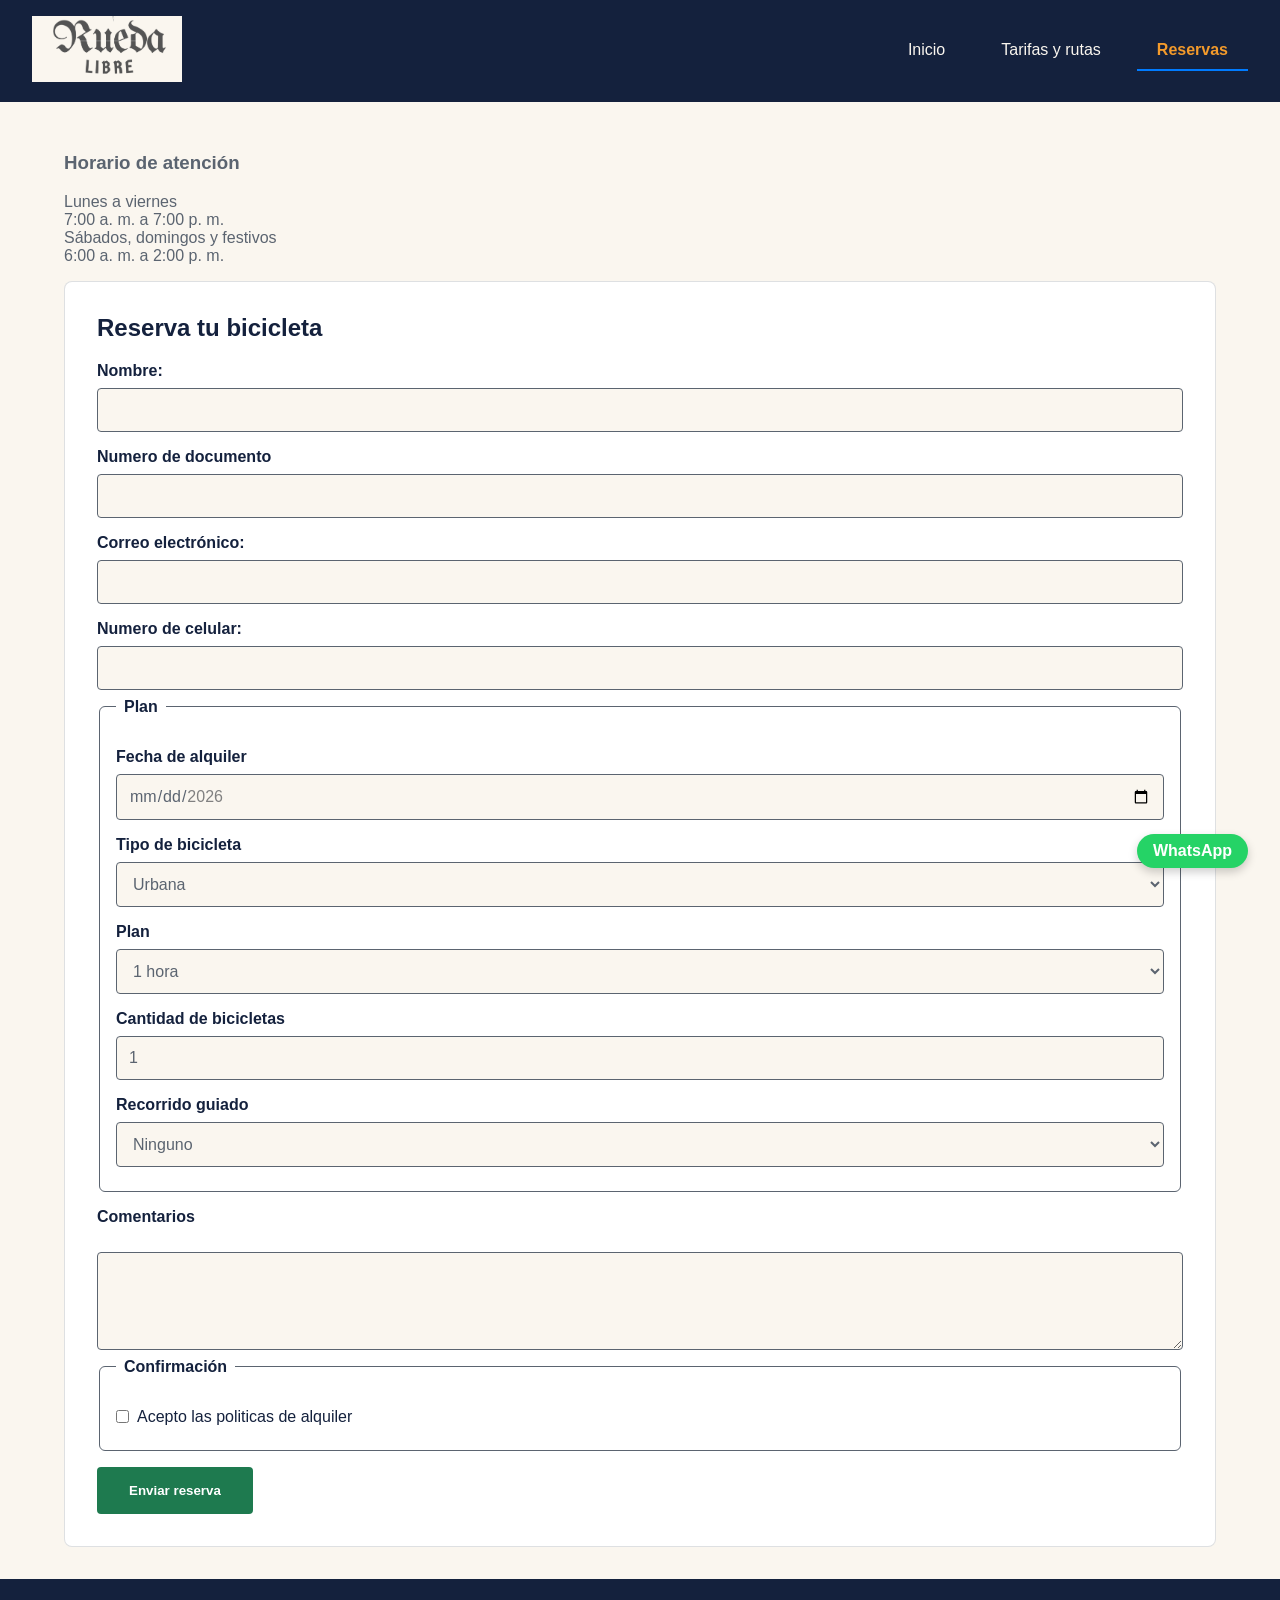
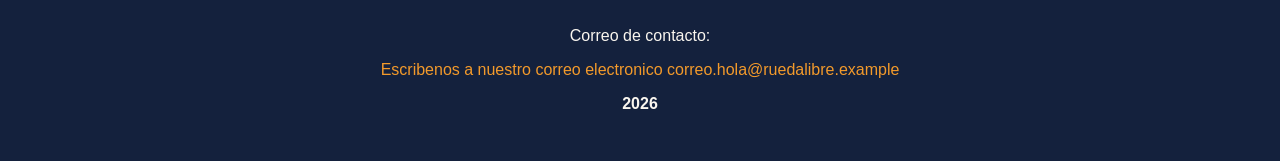
==== paginas/reservas.html @ 6d000d9d "En este commit se arregla el menú y problemas de titulo activo" ====
<!DOCTYPE html>
<html lang="es">

<head>
  <meta charset="UTF-8">
  <title>Rueda Libre</title>
  <link rel="preconnect" href="https://fonts.googleapis.com">
  <link rel="preconnect" href="https://fonts.gstatic.com" crossorigin>
  <link href="https://fonts.googleapis.com/css2?family=Montserrat:wght@700&family=Open+Sans:wght@400;600&display=swap">
  <link rel="stylesheet" href="../css/styles.css">
  <title>Reservas</title>
</head>
<!-- Menu -->
<header>
  <div style="text-align: left;">
    <a href="../index.html">
      <img src="../img/logo2.png" alt="loguito" width="150px">
    </a>
  </div>
  <nav class="menu-container">
    <ul id="menu">
      <li><a href="../index.html" class="menu-btn">Inicio</a></li>
      <li><a href="tarifas.html" class="menu-btn">Tarifas y rutas</a></li>
      <li><a href="reservas.html" class="menu-btn">Reservas</a></li>
    </ul>
  </nav>
</header>

<script>
  document.addEventListener("DOMContentLoaded", () => {
    let pathActual = window.location.pathname;

    if (pathActual.endsWith('/') || pathActual === '') {
      pathActual = 'index.html';
    }

    const enlaces = document.querySelectorAll("#menu .menu-btn");

    enlaces.forEach(enlace => {
      const hrefEnlace = enlace.getAttribute("href");
      if (pathActual.endsWith(hrefEnlace)) {
        enlace.classList.add("activo");
      }
    });
  });
</script>

<body>

  <!-- Formulario -->
  <main>
    <section>
      <h3>Horario de atención</h3>
      <dl>
        <dt>Lunes a viernes </dt>
        <dt>7:00 a. m. a 7:00 p. m.</dt>
        <dt>Sábados, domingos y festivos</dt>
        <dt>6:00 a. m. a 2:00 p. m.</dt>
      </dl>
    </section>
    <section>
      <form action="#" method="POST">
        <h2>Reserva tu bicicleta</h2>
        </fieldset>
        <p>
          <label for="name">
            <span>Nombre:</span>
            <strong><abbr title="required min"></abbr></strong>
          </label>
          <input type="text" id="name" name="username" required minlength="3" />
        </p>
        <p>
          <label for="documento">Numero de documento</label>
          <input type="text" id="documento" name="documento" inputmode="numeric" required pattern="[0-9]{6,10}"
            title="Solo numeros entre 6 y 10 digitos">

        </p>
        <p>
          <label for="mail">
            <span>Correo electrónico:</span>
            <strong><abbr title="required"></abbr></strong>
          </label>
          <input type="email" id="mail" name="usermail" required />
        </p>
        <p>
          <label for="celular">Numero de celular: </label>
          <strong><abbr title="required"></abbr></strong>
          <input type="tel" id="celular" name="celular" required pattern="3[0-9]{9}"
            title="Debe tener 10 dígitos y empezar por 3 (Ej: 3123456789)" />
        </p>

        <fieldset>
          <legend>Plan</legend>
          <p>
            <label for="fecha"> Fecha de alquiler</label>
            <input type="date" id="fecha" name="fecha de alquiler" min="2026-11-01" max="2026-12-31" required>
          </p>
          <p>
            <label for="tipo de bicicleta"> Tipo de bicicleta</label>
            <select id="tipo de bicicleta" name="Seleccione tipo de bicicleta" required</option>
              <option value="Urbana">Urbana</option>
              <option value="Montaña">Montaña</option>
              <option value="Electrica">Electrica</option>
            </select>
          </p>
          <p>
            <label for="Plan"> Plan</label>
            <select id="Plan" name="Plan" <option value="ninguno">Ninguno </option>
              <option value="1 hora">1 hora</option>
              <option value="Medio día (4h)">Medio día (4h)</option>
              <option value="Día completo">Día completo</option>
            </select>
          </p>

          <p>
            <label for="cantidad">Cantidad de bicicletas</label>
            <input type="number" id="cantidad" name="cantidad" value="1" min="1" max="6">
          </p>

          <p>
            <label for="recorrido">Recorrido guiado</label>
            <select id="recorrido" name="recorrido">
              <option value="ninguno">Ninguno</option>
              <option value="rio-y-parques">Rio y Parques</option>
              <option value="sabores-de-barrio">Sabores de Barrio</option>
              <option value="reto-las-palmas">Reto Las Palmas</option>
            </select>
          </p>
        </fieldset>
        <p>
          <label for="comentarios">Comentarios</label><br>
          <textarea id="comentarios" name="comentarios" rows="4" cols="40" maxlength="300"></textarea>
        </p>
        <fieldset>
          <legend>Confirmación</legend>
          <p>
            <input type="checkbox" id="politicas" name="politicas" value="aceptadas" required>
            <label for="politicas">Acepto las politicas de alquiler</label>
          </p>
        </fieldset>

        <button type="submit">Enviar reserva</button>
      </form>
    </section>
    </section>

  </main>

  <a href="https://wa.me/573000000000" class="whatsapp-flotante" target="_blank" rel="noopener">WhatsApp</a>

  <footer>
    <p>Correo de contacto:</p>
    <a href="mailto:correo.hola@ruedalibre.example">Escribenos a nuestro correo electronico
      correo.hola@ruedalibre.example </a>
    <p><strong>2026</strong></p>
  </footer>
</body>

</html>
---- css/styles.css ----
/* =================================================_
   1. VARIABLES GLOBALES Y CONFIGURACIÓN DE MARCA
================================================= */
:root {
  /* Colores de marca */
  --verde-ruta: #1E7A4F;
  --naranja-pedal: #F39A2B;
  --azul-noche: #14213D;
  --crema: #FAF6EF;
  --gris-asfalto: #5B6470;

  /* Tipografías */
  --fuente-titulos: 'Montserrat', sans-serif;
  --fuente-texto: 'Open Sans', sans-serif;

  /* Escala de espaciado */
  --espacio-sm: 0.5rem;
  /* 8px aprox */
  --espacio-md: 1rem;
  /* 16px aprox */
  --espacio-lg: 2rem;
  /* 32px aprox */
}

/* ESTILOS BASE Y HERENCIA */
/* Control del modelo de caja (MiniReto 11) */
*,
*::before,
*::after {
  box-sizing: border-box;
}

body {
  font-family: var(--fuente-texto);
  font-size: 1rem;
  font-weight: 400;
  color: var(--gris-asfalto);
  background-color: var(--crema);
  margin: 0;
  padding: 0;
  min-height: 100vh;
  display: flex;
  flex-direction: column;
}

/* Encabezados agrupados */
h1,
h2,
h4,
h5,
h6 {
  font-family: var(--fuente-titulos);
  font-weight: 700;
  color: var(--azul-noche);
  margin-top: 0;
}

/* Contenedor principal centrado (MiniReto 11) */
main {
  max-width: 1200px;
  width: 90%;
  margin: 0 auto;
  padding: var(--espacio-lg) 0;
  flex: 1;
}

/* NAVEGACIÓN Y ESTADOS */
header {
  background-color: var(--azul-noche);
  padding: var(--espacio-md) var(--espacio-lg);
  display: flex;
  justify-content: space-between;
  align-items: center;
  flex-wrap: wrap;
  gap: var(--espacio-md);
}

header h3 {
  font-size: 4.rem;
  color: #ffffff;
  margin: 1;
}

/* Menú horizontal sin viñetas */
#menu {
  display: flex;
  gap: var(--espacio-md);
  list-style: none;
  margin: 0;
  padding: 0;
}
.mi-texto {
  font-size: 18px;
  text-align: left;
}
/* Enlace activo de la página actual */
.menu-btn {
  padding: 10px 20px;
  text-decoration: none;
  color: #FAF6EF;
  display: inline-block;
  transition: all 0.35s;
  flex-wrap: wrap;
  flex-direction: right;
}

.menu-btn.activo {
  color: #F39A2B;
  font-weight: bold;
  border-bottom: 2px solid #007bff;
  /* Una línea bonita abajo */
}

.mi-imagen {
  width: 100px;
  height: auto;
  display: block; margin: 1 auto;
}


/* COMPONENTES: TARJETAS Y SECCIONES */
.tarjeta-servicio {
  background-color: var(--crema);
  border: 1px solid rgba(91, 100, 112, 0.2);
  border-radius: 8px;
  padding: var(--espacio-md);
  margin-bottom: var(--espacio-md);
  position: relative;
}

.tarjeta-servicio img {
  width: 100%;
  height: auto;
  border-radius: 4px;
}

/* Etiqueta "Nuevo" */
.etiqueta-nuevo {
  position: absolute;
  top: var(--espacio-md);
  right: var(--espacio-md);
  background-color: var(--naranja-pedal);
  color: #ffffff;
  font-family: var(--fuente-titulos);
  font-size: 0.85rem;
  font-weight: 700;
  padding: 0.25rem var(--espacio-sm);
  border-radius: 4px;
  text-transform: uppercase;
}

/* TABLAS DE TARIFAS */
table {
  width: 100%;
  border-collapse: collapse;
  margin-bottom: var(--espacio-lg);
  background-color: #ffffff;
  text-align: center;
  border-radius: 10px;
  overflow: hidden;
}

caption {
  font-family: var(--fuente-titulos);
  font-weight: 700;
  color: var(--azul-noche);
  margin-bottom: var(--espacio-sm);
  text-align: left;
  font-size: 1.2rem;
}

th,
td {
  padding: var(--espacio-md);
  border-bottom: 1px solid rgba(91, 100, 112, 0.15);
  text-align: left;
}

th {
  background-color: var(--azul-noche);
  color: var(--crema);
  font-family: var(--fuente-titulos);
}

/* FORMULARIO DE RESERVAS */
form {
  background-color: #ffffff;
  padding: var(--espacio-lg);
  border-radius: 8px;
  border: 1px solid rgba(91, 100, 112, 0.2);
}

form p {
  margin-bottom: var(--espacio-sm);
  display: flex;
  flex-direction: column;
}

form p:has(input[type="radio"]),
form p:has(input[type="checkbox"]) {
  flex-direction: row;
  align-items: center;
  gap: 0.5rem;
}

form input[type="radio"],
form input[type="checkbox"] {
  width: auto;
  margin: 0;
  cursor: pointer;
}

label {
  font-weight: 600;
  color: var(--azul-noche);
  margin-bottom: var(--espacio-sm);
}

form input[type="radio"]+label,
form input[type="checkbox"]+label {
  margin-bottom: 0;
  font-weight: normal;
  cursor: pointer;
}

label {
  font-weight: 600;
  color: var(--azul-noche);
  margin-bottom: var(--espacio-sm);
}

input[type="text"],
input[type="email"],
input[type="tel"],
input[type="date"],
input[type="number"],
select,
textarea {
  width: 100%;
  padding: 0.75rem;
  border: 1px solid var(--gris-asfalto);
  border-radius: 4px;
  font-family: var(--fuente-texto);
  font-size: 1rem;
  color: var(--gris-asfalto);
  background-color: var(--crema);
}

fieldset {
  border: 1px solid var(--gris-asfalto);
  border-radius: 6px;
  padding: var(--espacio-md);
  margin-bottom: var(--espacio-md);
}

legend {
  font-family: var(--fuente-titulos);
  font-weight: 700;
  color: var(--azul-noche);
  padding: 0 var(--espacio-sm);
}

/* Botones de acción y llamada a la acción (CTA) */
button[type="submit"],
.btn-cta {
  background-color: var(--verde-ruta);
  color: #ffffff;
  font-family: var(--fuente-titulos);
  font-weight: 700;
  padding: var(--espacio-md) var(--espacio-lg);
  border: none;
  border-radius: 4px;
  cursor: pointer;
  transition: background-color 0.2s ease;
  display: inline-block;
  text-align: center;
  text-decoration: none;
}

button[type="submit"]:hover,
.btn-cta:hover {
  background-color: #155c3c;
  /* Tono verde ligeramente más oscuro */
}

/* Whatssapsito*/
.whatsapp-flotante {
  position: fixed;
  bottom: var(--espacio-lg);
  right: var(--espacio-lg);
  background-color: #25D366;
  /* Color oficial de WhatsApp */
  color: #ffffff;
  padding: var(--espacio-sm) var(--espacio-md);
  border-radius: 50px;
  font-family: var(--fuente-titulos);
  font-weight: 700;
  text-decoration: none;
  box-shadow: 0 4px 10px rgba(0, 0, 0, 0.2);
  z-index: 1000;
  transition: transform 0.2s ease;
}

.whatsapp-flotante:hover {
  transform: scale(1.05);
  color: #ffffff;
}

/* PIE DE PÁGINA*/
footer {
  background-color: var(--azul-noche);
  color: var(--crema);
  text-align: center;
  padding: var(--espacio-lg);
  margin-top: auto;
}

footer a {
  color: var(--naranja-pedal);
  text-decoration: none;
}

footer a:hover {
  text-decoration: underline;
}
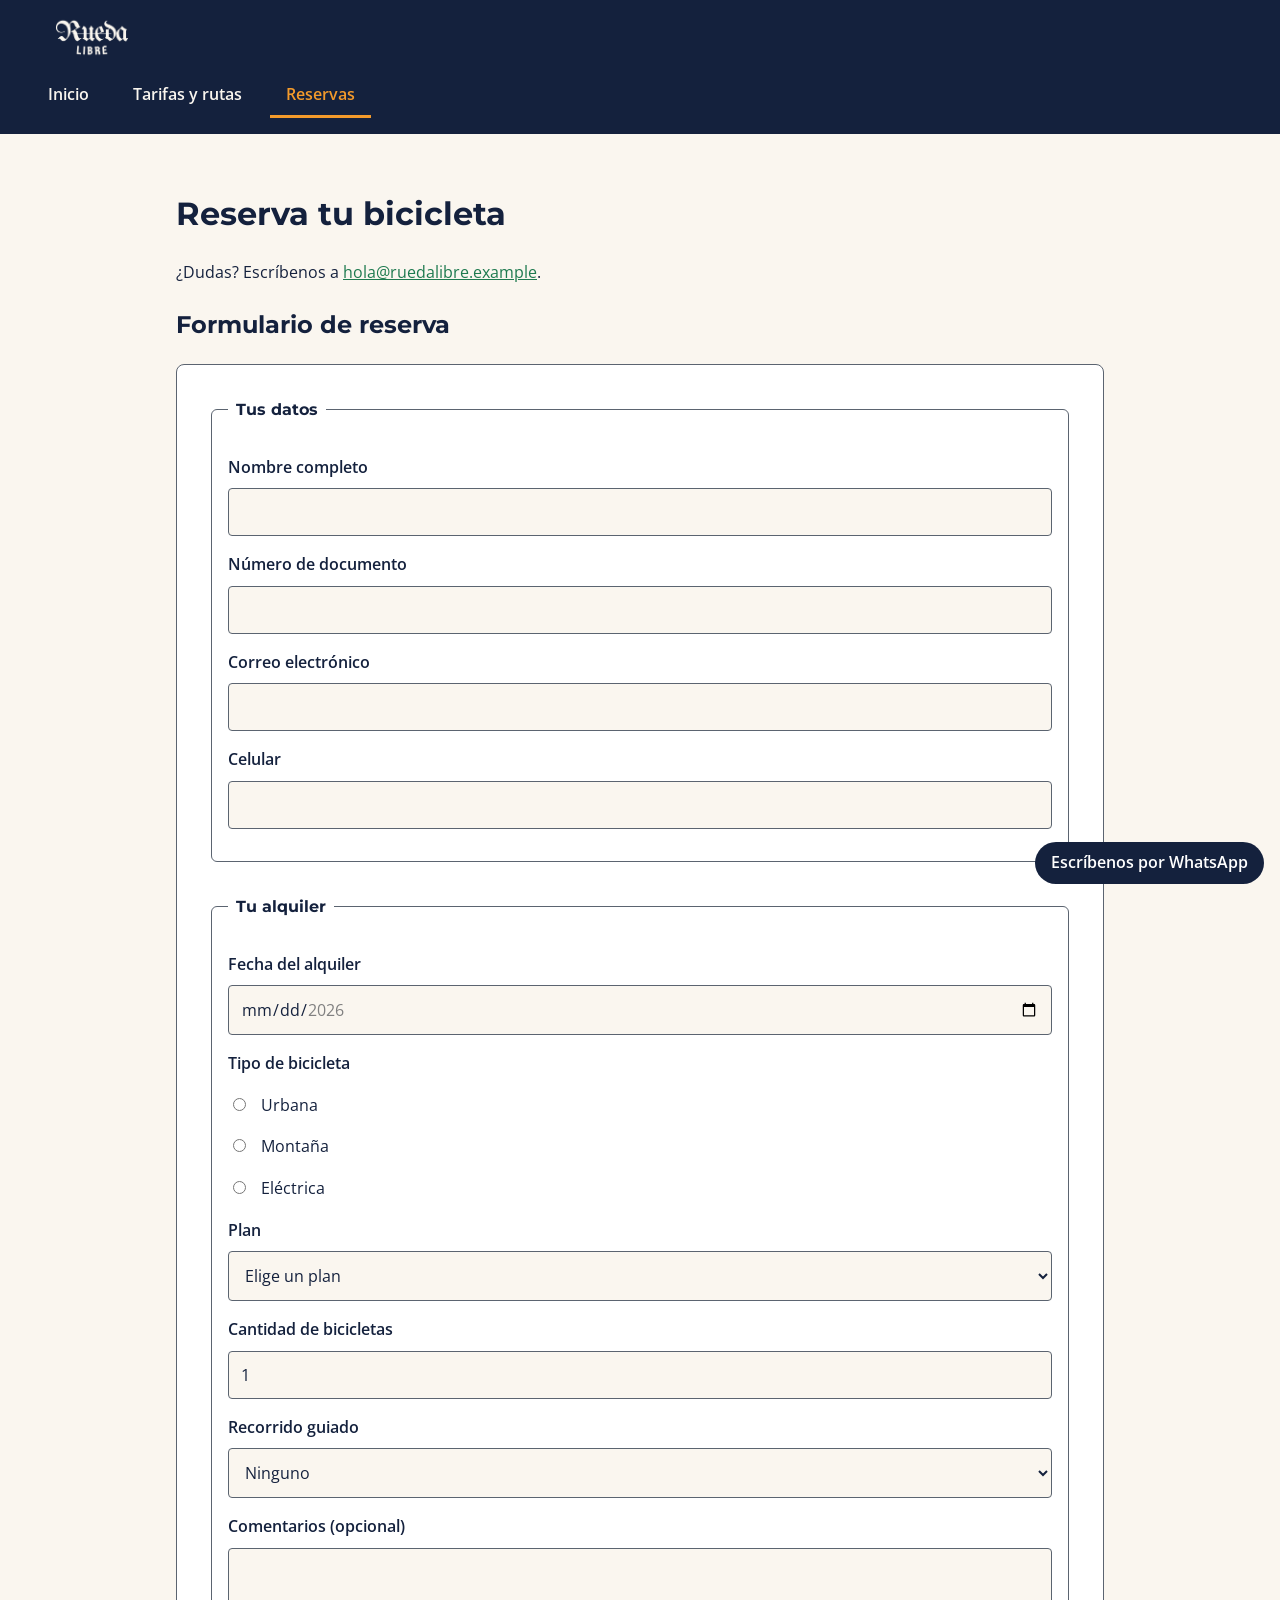
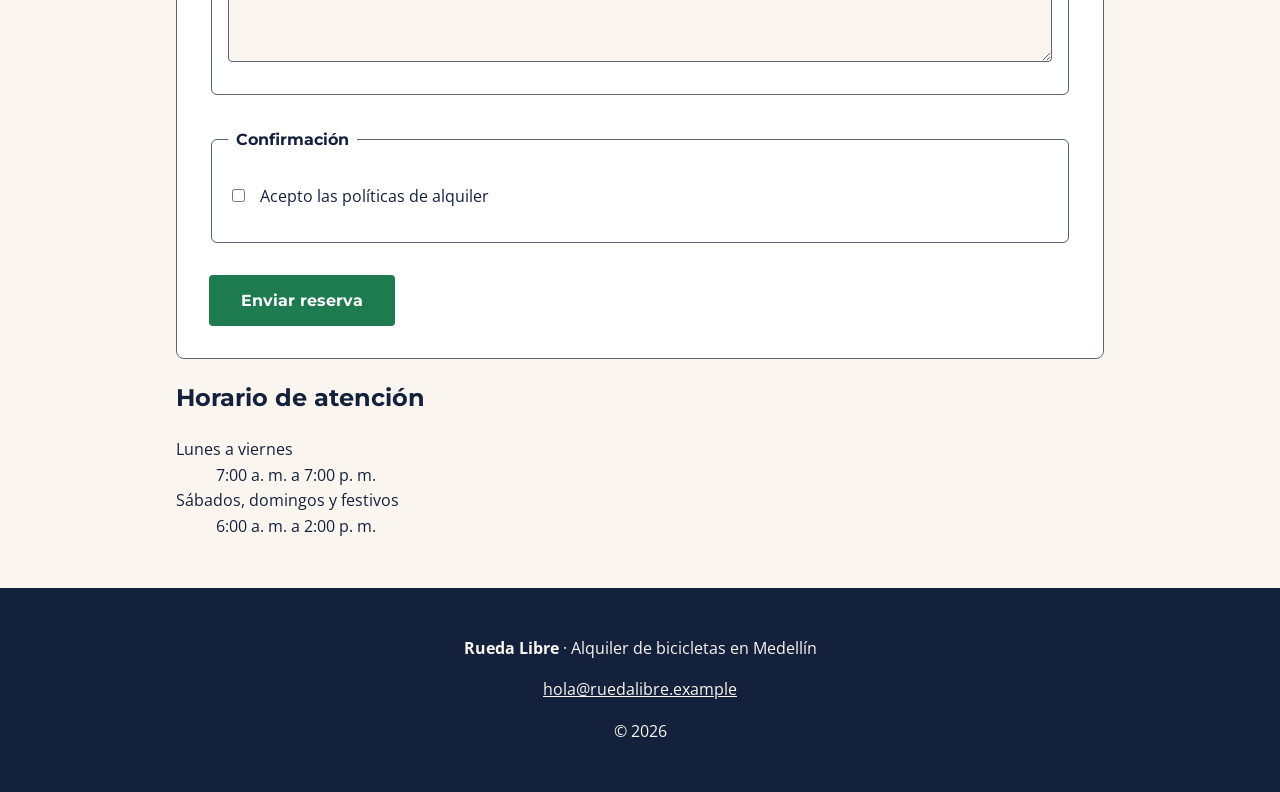
==== commit 4a93c976: "últimas correciones antes de enviar" ====
--- a/paginas/reservas.html
+++ b/paginas/reservas.html
@@ -3,157 +3,135 @@
 
 <head>
   <meta charset="UTF-8">
-  <title>Rueda Libre</title>
+  <meta name="viewport" content="width=device-width, initial-scale=1.0">
+  <meta name="description" content="Reserva tu bicicleta en Rueda Libre: formulario de reserva y horario de atención.">
+  <title>Reservas | Rueda Libre</title>
   <link rel="preconnect" href="https://fonts.googleapis.com">
   <link rel="preconnect" href="https://fonts.gstatic.com" crossorigin>
-  <link href="https://fonts.googleapis.com/css2?family=Montserrat:wght@700&family=Open+Sans:wght@400;600&display=swap">
+  <link href="https://fonts.googleapis.com/css2?family=Montserrat:wght@700&family=Open+Sans:wght@400;600&display=swap" rel="stylesheet">
   <link rel="stylesheet" href="../css/styles.css">
-  <title>Reservas</title>
 </head>
-<!-- Menu -->
-<header>
-  <div style="text-align: left;">
-    <a href="../index.html">
-      <img src="../img/logo2.png" alt="loguito" width="150px">
-    </a>
-  </div>
-  <nav class="menu-container">
-    <ul id="menu">
-      <li><a href="../index.html" class="menu-btn">Inicio</a></li>
-      <li><a href="tarifas.html" class="menu-btn">Tarifas y rutas</a></li>
-      <li><a href="reservas.html" class="menu-btn">Reservas</a></li>
-    </ul>
-  </nav>
-</header>
-
-<script>
-  document.addEventListener("DOMContentLoaded", () => {
-    let pathActual = window.location.pathname;
-
-    if (pathActual.endsWith('/') || pathActual === '') {
-      pathActual = 'index.html';
-    }
-
-    const enlaces = document.querySelectorAll("#menu .menu-btn");
-
-    enlaces.forEach(enlace => {
-      const hrefEnlace = enlace.getAttribute("href");
-      if (pathActual.endsWith(hrefEnlace)) {
-        enlace.classList.add("activo");
-      }
-    });
-  });
-</script>
 
 <body>
+  <header>
+    <a href="../index.html">
+      <img src="../img/logo2.png" alt="Rueda Libre, ir al inicio" width="120">
+    </a>
+    <nav>
+      <ul id="menu">
+        <li><a href="../index.html">Inicio</a></li>
+        <li><a href="tarifas.html">Tarifas y rutas</a></li>
+        <li><a href="reservas.html" class="activo">Reservas</a></li>
+      </ul>
+    </nav>
+  </header>
 
-  <!-- Formulario -->
   <main>
+    <h1>Reserva tu bicicleta</h1>
+    <p>¿Dudas? Escríbenos a <a href="mailto:hola@ruedalibre.example">hola@ruedalibre.example</a>.</p>
+
     <section>
-      <h3>Horario de atención</h3>
-      <dl>
-        <dt>Lunes a viernes </dt>
-        <dt>7:00 a. m. a 7:00 p. m.</dt>
-        <dt>Sábados, domingos y festivos</dt>
-        <dt>6:00 a. m. a 2:00 p. m.</dt>
-      </dl>
-    </section>
-    <section>
-      <form action="#" method="POST">
-        <h2>Reserva tu bicicleta</h2>
+      <h2>Formulario de reserva</h2>
+      <form action="#" method="post">
+        <fieldset>
+          <legend>Tus datos</legend>
+          <p>
+            <label for="nombre">Nombre completo</label>
+            <input type="text" id="nombre" name="nombre" required minlength="3">
+          </p>
+          <p>
+            <label for="documento">Número de documento</label>
+            <input type="text" id="documento" name="documento" inputmode="numeric" required pattern="[0-9]{6,10}"
+              title="Solo números, entre 6 y 10 dígitos">
+          </p>
+          <p>
+            <label for="correo">Correo electrónico</label>
+            <input type="email" id="correo" name="correo" required>
+          </p>
+          <p>
+            <label for="celular">Celular</label>
+            <input type="tel" id="celular" name="celular" required pattern="3[0-9]{9}"
+              title="10 dígitos que empiecen por 3, por ejemplo 3001234567">
+          </p>
         </fieldset>
-        <p>
-          <label for="name">
-            <span>Nombre:</span>
-            <strong><abbr title="required min"></abbr></strong>
-          </label>
-          <input type="text" id="name" name="username" required minlength="3" />
-        </p>
-        <p>
-          <label for="documento">Numero de documento</label>
-          <input type="text" id="documento" name="documento" inputmode="numeric" required pattern="[0-9]{6,10}"
-            title="Solo numeros entre 6 y 10 digitos">
-
-        </p>
-        <p>
-          <label for="mail">
-            <span>Correo electrónico:</span>
-            <strong><abbr title="required"></abbr></strong>
-          </label>
-          <input type="email" id="mail" name="usermail" required />
-        </p>
-        <p>
-          <label for="celular">Numero de celular: </label>
-          <strong><abbr title="required"></abbr></strong>
-          <input type="tel" id="celular" name="celular" required pattern="3[0-9]{9}"
-            title="Debe tener 10 dígitos y empezar por 3 (Ej: 3123456789)" />
-        </p>
 
         <fieldset>
-          <legend>Plan</legend>
+          <legend>Tu alquiler</legend>
           <p>
-            <label for="fecha"> Fecha de alquiler</label>
-            <input type="date" id="fecha" name="fecha de alquiler" min="2026-11-01" max="2026-12-31" required>
+            <label for="fecha">Fecha del alquiler</label>
+            <input type="date" id="fecha" name="fecha" required min="2026-11-01" max="2026-12-31">
+          </p>
+          <p class="opciones">Tipo de bicicleta</p>
+          <p class="opcion">
+            <input type="radio" id="urbana" name="tipo" value="urbana" required>
+            <label for="urbana">Urbana</label>
+          </p>
+          <p class="opcion">
+            <input type="radio" id="montana" name="tipo" value="montana">
+            <label for="montana">Montaña</label>
+          </p>
+          <p class="opcion">
+            <input type="radio" id="electrica" name="tipo" value="electrica">
+            <label for="electrica">Eléctrica</label>
           </p>
           <p>
-            <label for="tipo de bicicleta"> Tipo de bicicleta</label>
-            <select id="tipo de bicicleta" name="Seleccione tipo de bicicleta" required</option>
-              <option value="Urbana">Urbana</option>
-              <option value="Montaña">Montaña</option>
-              <option value="Electrica">Electrica</option>
+            <label for="plan">Plan</label>
+            <select id="plan" name="plan" required>
+              <option value="">Elige un plan</option>
+              <option value="1-hora">1 hora</option>
+              <option value="medio-dia">Medio día (4 h)</option>
+              <option value="dia-completo">Día completo</option>
             </select>
           </p>
           <p>
-            <label for="Plan"> Plan</label>
-            <select id="Plan" name="Plan" <option value="ninguno">Ninguno </option>
-              <option value="1 hora">1 hora</option>
-              <option value="Medio día (4h)">Medio día (4h)</option>
-              <option value="Día completo">Día completo</option>
-            </select>
+            <label for="cantidad">Cantidad de bicicletas</label>
+            <input type="number" id="cantidad" name="cantidad" required min="1" max="6" value="1">
           </p>
-
-          <p>
-            <label for="cantidad">Cantidad de bicicletas</label>
-            <input type="number" id="cantidad" name="cantidad" value="1" min="1" max="6">
-          </p>
-
           <p>
             <label for="recorrido">Recorrido guiado</label>
             <select id="recorrido" name="recorrido">
               <option value="ninguno">Ninguno</option>
-              <option value="rio-y-parques">Rio y Parques</option>
-              <option value="sabores-de-barrio">Sabores de Barrio</option>
-              <option value="reto-las-palmas">Reto Las Palmas</option>
+              <option value="rio-parques">Río y Parques</option>
+              <option value="sabores-barrio">Sabores de Barrio</option>
+              <option value="reto-palmas">Reto Las Palmas</option>
             </select>
           </p>
+          <p>
+            <label for="comentarios">Comentarios (opcional)</label>
+            <textarea id="comentarios" name="comentarios" rows="4" maxlength="300"></textarea>
+          </p>
         </fieldset>
-        <p>
-          <label for="comentarios">Comentarios</label><br>
-          <textarea id="comentarios" name="comentarios" rows="4" cols="40" maxlength="300"></textarea>
-        </p>
+
         <fieldset>
           <legend>Confirmación</legend>
-          <p>
+          <p class="opcion">
             <input type="checkbox" id="politicas" name="politicas" value="aceptadas" required>
-            <label for="politicas">Acepto las politicas de alquiler</label>
+            <label for="politicas">Acepto las políticas de alquiler</label>
           </p>
         </fieldset>
 
         <button type="submit">Enviar reserva</button>
       </form>
     </section>
-    </section>
 
+    <aside>
+      <h2>Horario de atención</h2>
+      <dl>
+        <dt>Lunes a viernes</dt>
+        <dd>7:00 a. m. a 7:00 p. m.</dd>
+        <dt>Sábados, domingos y festivos</dt>
+        <dd>6:00 a. m. a 2:00 p. m.</dd>
+      </dl>
+    </aside>
   </main>
 
-  <a href="https://wa.me/573000000000" class="whatsapp-flotante" target="_blank" rel="noopener">WhatsApp</a>
+  <a href="https://wa.me/573000000000" class="whatsapp" target="_blank" rel="noopener">Escríbenos por WhatsApp</a>
 
   <footer>
-    <p>Correo de contacto:</p>
-    <a href="mailto:correo.hola@ruedalibre.example">Escribenos a nuestro correo electronico
-      correo.hola@ruedalibre.example </a>
-    <p><strong>2026</strong></p>
+    <p><strong>Rueda Libre</strong> · Alquiler de bicicletas en Medellín</p>
+    <p><a href="mailto:hola@ruedalibre.example">hola@ruedalibre.example</a></p>
+    <p>© 2026</p>
   </footer>
 </body>
 
-</html>+</html>
--- a/css/styles.css
+++ b/css/styles.css
@@ -1,29 +1,21 @@
-/* =================================================_
-   1. VARIABLES GLOBALES Y CONFIGURACIÓN DE MARCA
-================================================= */
+/* ===== Variables de marca ===== */
 :root {
-  /* Colores de marca */
   --verde-ruta: #1E7A4F;
   --naranja-pedal: #F39A2B;
   --azul-noche: #14213D;
   --crema: #FAF6EF;
   --gris-asfalto: #5B6470;
-
-  /* Tipografías */
-  --fuente-titulos: 'Montserrat', sans-serif;
-  --fuente-texto: 'Open Sans', sans-serif;
-
-  /* Escala de espaciado */
+  --blanco: #FFFFFF;
+
+  --fuente-titulos: 'Montserrat', Arial, sans-serif;
+  --fuente-texto: 'Open Sans', Arial, sans-serif;
+
   --espacio-sm: 0.5rem;
-  /* 8px aprox */
   --espacio-md: 1rem;
-  /* 16px aprox */
   --espacio-lg: 2rem;
-  /* 32px aprox */
-}
-
-/* ESTILOS BASE Y HERENCIA */
-/* Control del modelo de caja (MiniReto 11) */
+}
+
+/* ===== Base ===== */
 *,
 *::before,
 *::after {
@@ -31,202 +23,205 @@
 }
 
 body {
+  margin: 0;
   font-family: var(--fuente-texto);
   font-size: 1rem;
-  font-weight: 400;
-  color: var(--gris-asfalto);
+  line-height: 1.6;
+  color: var(--azul-noche);
   background-color: var(--crema);
-  margin: 0;
-  padding: 0;
-  min-height: 100vh;
-  display: flex;
-  flex-direction: column;
-}
-
-/* Encabezados agrupados */
+}
+
 h1,
 h2,
-h4,
-h5,
-h6 {
-  font-family: var(--fuente-titulos);
-  font-weight: 700;
-  color: var(--azul-noche);
-  margin-top: 0;
-}
-
-/* Contenedor principal centrado (MiniReto 11) */
+h3 {
+  font-family: var(--fuente-titulos);
+  font-weight: 700;
+  color: var(--azul-noche);
+}
+
+img {
+  max-width: 100%;
+  height: auto;
+}
+
+a {
+  color: var(--verde-ruta);
+}
+
+a:hover {
+  color: var(--azul-noche);
+}
+
+a:focus,
+button:focus,
+input:focus,
+select:focus,
+textarea:focus {
+  outline: 3px solid var(--naranja-pedal);
+  outline-offset: 2px;
+}
+
 main {
-  max-width: 1200px;
-  width: 90%;
+  max-width: 60rem;
   margin: 0 auto;
-  padding: var(--espacio-lg) 0;
-  flex: 1;
-}
-
-/* NAVEGACIÓN Y ESTADOS */
+  padding: var(--espacio-lg) var(--espacio-md);
+}
+
+/* ===== Encabezado y menú ===== */
 header {
   background-color: var(--azul-noche);
   padding: var(--espacio-md) var(--espacio-lg);
-  display: flex;
-  justify-content: space-between;
-  align-items: center;
-  flex-wrap: wrap;
-  gap: var(--espacio-md);
-}
-
-header h3 {
-  font-size: 4.rem;
-  color: #ffffff;
-  margin: 1;
-}
-
-/* Menú horizontal sin viñetas */
+}
+
 #menu {
-  display: flex;
-  gap: var(--espacio-md);
   list-style: none;
-  margin: 0;
+  margin: var(--espacio-sm) 0 0;
   padding: 0;
 }
-.mi-texto {
-  font-size: 18px;
-  text-align: left;
-}
-/* Enlace activo de la página actual */
-.menu-btn {
-  padding: 10px 20px;
+
+#menu li {
+  display: inline-block;
+  margin-right: var(--espacio-sm);
+}
+
+/* regla del compañero */
+#menu a {
+  display: inline-block;
+  padding: var(--espacio-sm) var(--espacio-md);
+  color: var(--crema);
+  font-weight: 600;
   text-decoration: none;
-  color: #FAF6EF;
-  display: inline-block;
-  transition: all 0.35s;
-  flex-wrap: wrap;
-  flex-direction: right;
-}
-
-.menu-btn.activo {
-  color: #F39A2B;
-  font-weight: bold;
-  border-bottom: 2px solid #007bff;
-  /* Una línea bonita abajo */
-}
-
-.mi-imagen {
-  width: 100px;
-  height: auto;
-  display: block; margin: 1 auto;
-}
-
-
-/* COMPONENTES: TARJETAS Y SECCIONES */
-.tarjeta-servicio {
-  background-color: var(--crema);
-  border: 1px solid rgba(91, 100, 112, 0.2);
+}
+
+/* sola no gana: .activo (0,1,0) pierde contra #menu a (1,0,1) */
+.activo {
+  color: var(--verde-ruta);
+  font-weight: 600;
+}
+
+#menu a.activo {
+  color: var(--naranja-pedal);
+  border-bottom: 3px solid var(--naranja-pedal);
+}
+
+#menu a:hover,
+#menu a:focus {
+  color: var(--naranja-pedal);
+  text-decoration: underline;
+}
+
+/* ===== Portada ===== */
+.portada {
+  min-height: 60vh;
+}
+
+/* ===== Botón de llamada a la acción ===== */
+.btn-cta {
+  display: inline-block;
+  padding: var(--espacio-md) var(--espacio-lg);
+  background-color: var(--verde-ruta);
+  color: var(--blanco);
+  font-family: var(--fuente-titulos);
+  font-weight: 700;
+  text-decoration: none;
+  border-radius: 4px;
+}
+
+.btn-cta:hover,
+.btn-cta:focus {
+  background-color: var(--azul-noche);
+  color: var(--blanco);
+}
+
+/* ===== Tarjetas de servicios ===== */
+.tarjeta {
+  width: 100%;
+  position: relative;
+  background-color: var(--blanco);
+  border: 1px solid var(--gris-asfalto);
   border-radius: 8px;
   padding: var(--espacio-md);
-  margin-bottom: var(--espacio-md);
-  position: relative;
-}
-
-.tarjeta-servicio img {
-  width: 100%;
-  height: auto;
-  border-radius: 4px;
-}
-
-/* Etiqueta "Nuevo" */
+  margin-bottom: var(--espacio-lg);
+}
+
+.tarjeta img {
+  width: 100%;
+  border-radius: 4px;
+}
+
 .etiqueta-nuevo {
   position: absolute;
-  top: var(--espacio-md);
-  right: var(--espacio-md);
+  top: var(--espacio-sm);
+  right: var(--espacio-sm);
+  margin: 0;
+  padding: 0.25rem var(--espacio-sm);
   background-color: var(--naranja-pedal);
-  color: #ffffff;
+  color: var(--azul-noche);
   font-family: var(--fuente-titulos);
   font-size: 0.85rem;
   font-weight: 700;
-  padding: 0.25rem var(--espacio-sm);
-  border-radius: 4px;
-  text-transform: uppercase;
-}
-
-/* TABLAS DE TARIFAS */
+  border-radius: 4px;
+}
+
+/* ===== Tablas ===== */
 table {
   width: 100%;
   border-collapse: collapse;
-  margin-bottom: var(--espacio-lg);
-  background-color: #ffffff;
-  text-align: center;
-  border-radius: 10px;
-  overflow: hidden;
+  background-color: var(--blanco);
+  margin-bottom: var(--espacio-md);
 }
 
 caption {
   font-family: var(--fuente-titulos);
   font-weight: 700;
-  color: var(--azul-noche);
-  margin-bottom: var(--espacio-sm);
   text-align: left;
-  font-size: 1.2rem;
+  padding-bottom: var(--espacio-sm);
 }
 
 th,
 td {
+  padding: var(--espacio-sm) var(--espacio-md);
+  border: 1px solid var(--gris-asfalto);
+  text-align: left;
+}
+
+thead th {
+  background-color: var(--azul-noche);
+  color: var(--crema);
+}
+
+/* ===== Formulario ===== */
+form {
+  background-color: var(--blanco);
+  border: 1px solid var(--gris-asfalto);
+  border-radius: 8px;
+  padding: var(--espacio-lg);
+}
+
+fieldset {
+  border: 1px solid var(--gris-asfalto);
+  border-radius: 6px;
   padding: var(--espacio-md);
-  border-bottom: 1px solid rgba(91, 100, 112, 0.15);
-  text-align: left;
-}
-
-th {
-  background-color: var(--azul-noche);
-  color: var(--crema);
-  font-family: var(--fuente-titulos);
-}
-
-/* FORMULARIO DE RESERVAS */
-form {
-  background-color: #ffffff;
-  padding: var(--espacio-lg);
-  border-radius: 8px;
-  border: 1px solid rgba(91, 100, 112, 0.2);
-}
-
-form p {
+  margin-bottom: var(--espacio-lg);
+}
+
+legend {
+  font-family: var(--fuente-titulos);
+  font-weight: 700;
+  padding: 0 var(--espacio-sm);
+}
+
+label,
+.opciones {
+  display: block;
+  font-weight: 600;
   margin-bottom: var(--espacio-sm);
-  display: flex;
-  flex-direction: column;
-}
-
-form p:has(input[type="radio"]),
-form p:has(input[type="checkbox"]) {
-  flex-direction: row;
-  align-items: center;
-  gap: 0.5rem;
-}
-
-form input[type="radio"],
-form input[type="checkbox"] {
-  width: auto;
-  margin: 0;
-  cursor: pointer;
-}
-
-label {
-  font-weight: 600;
-  color: var(--azul-noche);
-  margin-bottom: var(--espacio-sm);
-}
-
-form input[type="radio"]+label,
-form input[type="checkbox"]+label {
-  margin-bottom: 0;
-  font-weight: normal;
-  cursor: pointer;
-}
-
-label {
-  font-weight: 600;
-  color: var(--azul-noche);
-  margin-bottom: var(--espacio-sm);
+}
+
+.opcion label {
+  display: inline-block;
+  font-weight: 400;
+  margin: 0 0 0 var(--espacio-sm);
 }
 
 input[type="text"],
@@ -236,90 +231,64 @@
 input[type="number"],
 select,
 textarea {
+  display: block;
   width: 100%;
   padding: 0.75rem;
-  border: 1px solid var(--gris-asfalto);
-  border-radius: 4px;
   font-family: var(--fuente-texto);
   font-size: 1rem;
-  color: var(--gris-asfalto);
+  color: var(--azul-noche);
   background-color: var(--crema);
-}
-
-fieldset {
-  border: 1px solid var(--gris-asfalto);
-  border-radius: 6px;
-  padding: var(--espacio-md);
-  margin-bottom: var(--espacio-md);
-}
-
-legend {
-  font-family: var(--fuente-titulos);
-  font-weight: 700;
-  color: var(--azul-noche);
-  padding: 0 var(--espacio-sm);
-}
-
-/* Botones de acción y llamada a la acción (CTA) */
-button[type="submit"],
-.btn-cta {
+  border: 1px solid var(--gris-asfalto);
+  border-radius: 4px;
+}
+
+button[type="submit"] {
+  padding: var(--espacio-md) var(--espacio-lg);
   background-color: var(--verde-ruta);
-  color: #ffffff;
-  font-family: var(--fuente-titulos);
-  font-weight: 700;
-  padding: var(--espacio-md) var(--espacio-lg);
+  color: var(--blanco);
+  font-family: var(--fuente-titulos);
+  font-size: 1rem;
+  font-weight: 700;
   border: none;
   border-radius: 4px;
   cursor: pointer;
-  transition: background-color 0.2s ease;
-  display: inline-block;
+}
+
+button[type="submit"]:hover {
+  background-color: var(--azul-noche);
+}
+
+/* ===== WhatsApp fijo ===== */
+.whatsapp {
+  position: fixed;
+  right: var(--espacio-md);
+  bottom: var(--espacio-md);
+  padding: var(--espacio-sm) var(--espacio-md);
+  background-color: var(--azul-noche);
+  color: var(--blanco);
+  font-weight: 600;
+  text-decoration: none;
+  border-radius: 50px;
+}
+
+.whatsapp:hover,
+.whatsapp:focus {
+  color: var(--naranja-pedal);
+}
+
+/* ===== Pie ===== */
+footer {
+  background-color: var(--azul-noche);
+  color: var(--crema);
   text-align: center;
-  text-decoration: none;
-}
-
-button[type="submit"]:hover,
-.btn-cta:hover {
-  background-color: #155c3c;
-  /* Tono verde ligeramente más oscuro */
-}
-
-/* Whatssapsito*/
-.whatsapp-flotante {
-  position: fixed;
-  bottom: var(--espacio-lg);
-  right: var(--espacio-lg);
-  background-color: #25D366;
-  /* Color oficial de WhatsApp */
-  color: #ffffff;
-  padding: var(--espacio-sm) var(--espacio-md);
-  border-radius: 50px;
-  font-family: var(--fuente-titulos);
-  font-weight: 700;
-  text-decoration: none;
-  box-shadow: 0 4px 10px rgba(0, 0, 0, 0.2);
-  z-index: 1000;
-  transition: transform 0.2s ease;
-}
-
-.whatsapp-flotante:hover {
-  transform: scale(1.05);
-  color: #ffffff;
-}
-
-/* PIE DE PÁGINA*/
-footer {
-  background-color: var(--azul-noche);
-  color: var(--crema);
-  text-align: center;
-  padding: var(--espacio-lg);
-  margin-top: auto;
+  padding: var(--espacio-lg) var(--espacio-md);
 }
 
 footer a {
-  color: var(--naranja-pedal);
-  text-decoration: none;
-}
-
-footer a:hover {
-  text-decoration: underline;
-}+  color: var(--crema);
+}
+
+footer a:hover,
+footer a:focus {
+  color: var(--naranja-pedal);
+}
